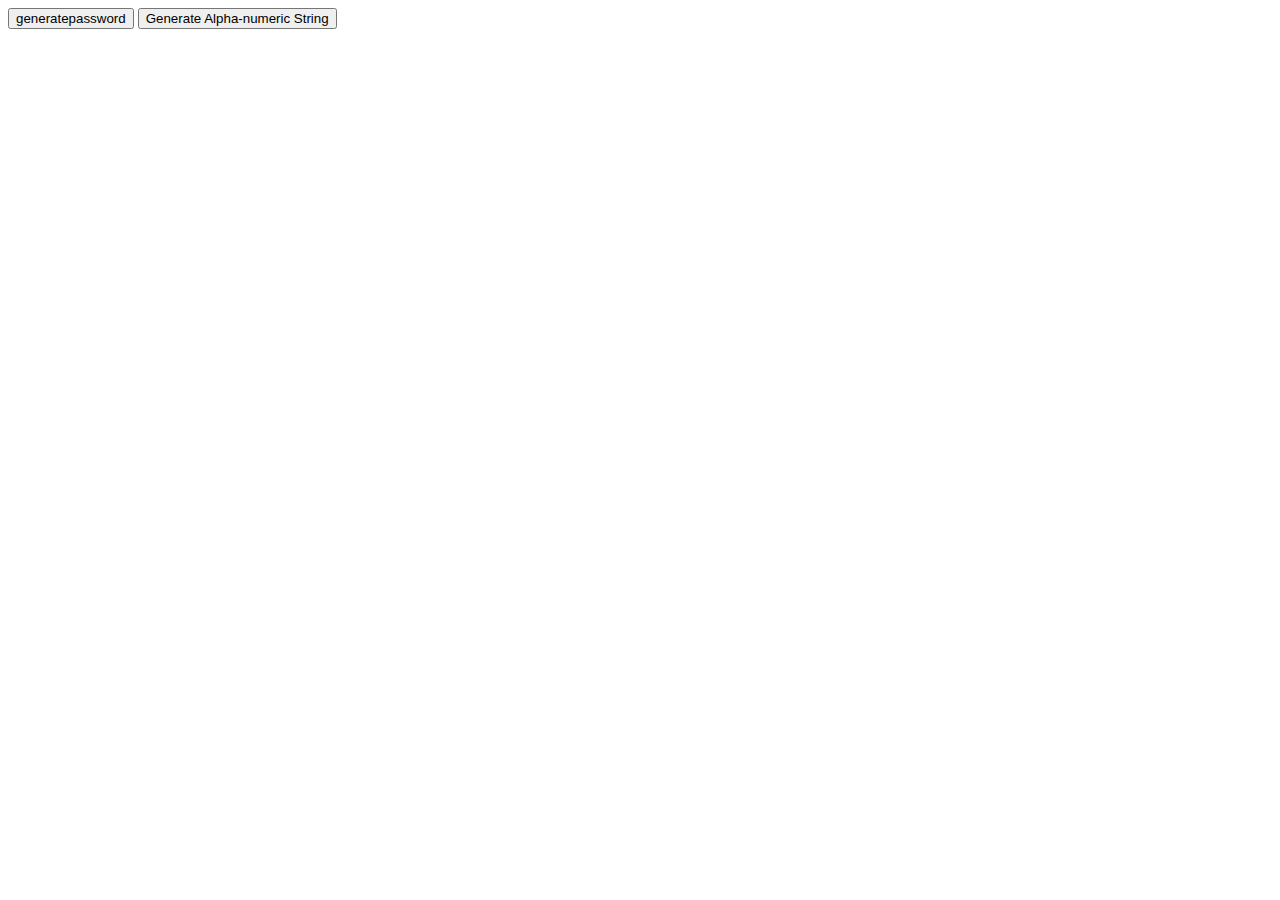
==== index.html @ 8e02b847 "copying stuff from old repo to new repo" ====
<!DOCTYPE html>
<html lang="en">
<head>
    <meta charset="UTF-8">
    <meta http-equiv="X-UA-Compatible" content="IE=edge">
    <meta name="viewport" content="width=device-width, initial-scale=1.0">
    <title>Document</title>
</head>
<a href="./script.js"></a>
<body>
    

    <button onclick="generatepassword()">
        generatepassword
    </button>

    <input type="button" value="Generate Alpha-numeric String" onClick="randomString();">  
    
<script>
// Password length function
var charLength = function() {
// prompt to find out length of password
charLengthInput = window.prompt( "How long would you like your password to be? Choose a number between 8 and 128 characters.");
//if valid number
if (charLengthInput >=8 && charLengthInput <=128) {
console.log(charLengthInput);
}
else {
window.alert("You need to choose a number greater than 8 and less than 128.");
charLength();
}
return charLengthInput;
}

// this generates random lowercase numbers
function getrandomLowercase() {
    window.alert(String.fromCharCode((Math.floor(Math.random()*26) + 97)));
}

// this generates random uppercase letters
function getrandomUppercase() {
    return String.fromCharCode(Math.floor((Math.random()*26) +65));
}

getrandomUppercase()
// this generates random numbers between 0-9
function getrandomNumber() {

    window.alert(String.fromCharCode(Math.floor((Math.random()*10)+48)));
}

// this generates random special characters
function getrandomSpecial() {

    window.alert(String.fromCharCode((Math.floor(Math.random()*15)+32)));
}

// this function will use generated characters and append them

function getCriteria () {
    var selectUppercase = window.confirm('Do you want any UPPER case letters in your password?');
    // var selectLowercase = window.confirm('Do you want any Lower cases letters in your password?');
    // var selectSpecial = window.confirm('Do you want any special letters in your password?');
    // var selectNumber = window.confirm('Do you want any numbers sin your password?')
}

// joinChars()

// this function will select which characters they want
function charsSelect (getrandomUppercase) {

    alert(getrandomUppercase);
}

charsSelect()

// this function will run the loop to add one more character each time
// var i;

// for (i=0, i=charLengthInput; i++; {
//     console,log(getrandomUppercase);
// }





    </script>
</body>
</html>
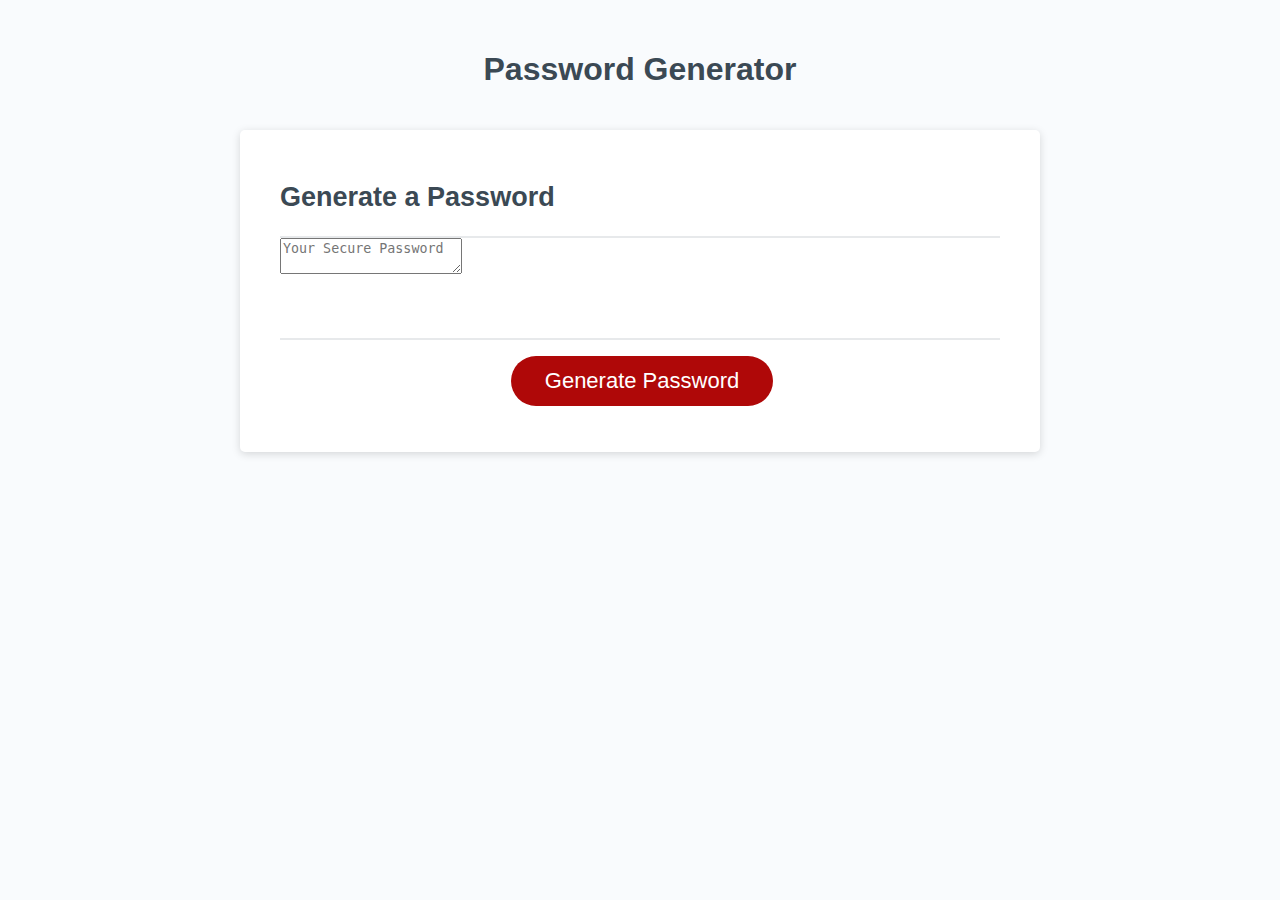
==== commit b2c8760d: "cleanup files" ====
--- a/index.html
+++ b/index.html
@@ -5,86 +5,31 @@
     <meta http-equiv="X-UA-Compatible" content="IE=edge">
     <meta name="viewport" content="width=device-width, initial-scale=1.0">
     <title>Document</title>
+    <link rel="stylesheet" href="./style.css">
 </head>
-<a href="./script.js"></a>
+
 <body>
-    
-
-    <button onclick="generatepassword()">
-        generatepassword
-    </button>
-
-    <input type="button" value="Generate Alpha-numeric String" onClick="randomString();">  
-    
-<script>
-// Password length function
-var charLength = function() {
-// prompt to find out length of password
-charLengthInput = window.prompt( "How long would you like your password to be? Choose a number between 8 and 128 characters.");
-//if valid number
-if (charLengthInput >=8 && charLengthInput <=128) {
-console.log(charLengthInput);
-}
-else {
-window.alert("You need to choose a number greater than 8 and less than 128.");
-charLength();
-}
-return charLengthInput;
-}
-
-// this generates random lowercase numbers
-function getrandomLowercase() {
-    window.alert(String.fromCharCode((Math.floor(Math.random()*26) + 97)));
-}
-
-// this generates random uppercase letters
-function getrandomUppercase() {
-    return String.fromCharCode(Math.floor((Math.random()*26) +65));
-}
-
-getrandomUppercase()
-// this generates random numbers between 0-9
-function getrandomNumber() {
-
-    window.alert(String.fromCharCode(Math.floor((Math.random()*10)+48)));
-}
-
-// this generates random special characters
-function getrandomSpecial() {
-
-    window.alert(String.fromCharCode((Math.floor(Math.random()*15)+32)));
-}
-
-// this function will use generated characters and append them
-
-function getCriteria () {
-    var selectUppercase = window.confirm('Do you want any UPPER case letters in your password?');
-    // var selectLowercase = window.confirm('Do you want any Lower cases letters in your password?');
-    // var selectSpecial = window.confirm('Do you want any special letters in your password?');
-    // var selectNumber = window.confirm('Do you want any numbers sin your password?')
-}
-
-// joinChars()
-
-// this function will select which characters they want
-function charsSelect (getrandomUppercase) {
-
-    alert(getrandomUppercase);
-}
-
-charsSelect()
-
-// this function will run the loop to add one more character each time
-// var i;
-
-// for (i=0, i=charLengthInput; i++; {
-//     console,log(getrandomUppercase);
-// }
-
-
-
-
-
-    </script>
+        <div class="wrapper">
+          <header>
+            <h1>Password Generator</h1>
+          </header>
+          <div class="card">
+            <div class="card-header">
+              <h2>Generate a Password</h2>
+            </div>
+            <div class="card-body">
+              <textarea
+                readonly
+                id="finalDisplay"
+                placeholder="Your Secure Password"
+                aria-label="Generated Password"
+              ></textarea>
+            </div>
+            <div class="card-footer">
+              <button id="generate" class="btn">Generate Password</button>
+            </div>
+          </div>
+        </div>
+        <script src="./script.js"></script> 
 </body>
 </html>--- a/style.css
+++ b/style.css
@@ -0,0 +1,137 @@
+*,
+*::before,
+*::after {
+  box-sizing: border-box;
+}
+
+html,
+body,
+.wrapper {
+  height: 100%;
+  margin: 0;
+  padding: 0;
+}
+
+body {
+  font-family: sans-serif;
+  background-color: #f9fbfd;
+}
+
+.wrapper {
+  padding-top: 30px;
+  padding-left: 20px;
+  padding-right: 20px;
+}
+
+header {
+  text-align: center;
+  padding: 20px;
+  padding-top: 0px;
+  color: hsl(206, 17%, 28%);
+}
+
+.card {
+  background-color: hsl(0, 0%, 100%);
+  border-radius: 5px;
+  border-width: 1px;
+  box-shadow: rgba(0, 0, 0, 0.15) 0px 2px 8px 0px;
+  color: hsl(206, 17%, 28%);
+  font-size: 18px;
+  margin: 0 auto;
+  max-width: 800px;
+  padding: 30px 40px;
+}
+
+.card-header::after {
+  content: " ";
+  display: block;
+  width: 100%;
+  background: #e7e9eb;
+  height: 2px;
+}
+
+.card-body {
+  min-height: 100px;
+}
+
+.card-footer {
+  text-align: center;
+}
+
+.card-footer::before {
+  content: " ";
+  display: block;
+  width: 100%;
+  background: #e7e9eb;
+  height: 2px;
+}
+
+.card-footer::after {
+  content: " ";
+  display: block;
+  clear: both;
+}
+
+.btn {
+  border: none;
+  background-color: hsl(360, 91%, 36%);
+  border-radius: 25px;
+  box-shadow: rgba(0, 0, 0, 0.1) 0px 1px 6px 0px rgba(0, 0, 0, 0.2) 0px 1px 1px
+    0px;
+  color: hsl(0, 0%, 100%);
+  display: inline-block;
+  font-size: 22px;
+  line-height: 22px;
+  margin: 16px 16px 16px 20px;
+  padding: 14px 34px;
+  text-align: center;
+  cursor: pointer;
+}
+
+button[disabled] {
+  cursor: default;
+  background: #c0c7cf;
+}
+
+.float-right {
+  float: right;
+}
+
+#password {
+  -webkit-appearance: none;
+  -moz-appearance: none;
+  appearance: none;
+  border: none;
+  display: block;
+  width: 100%;
+  padding-top: 15px;
+  padding-left: 15px;
+  padding-right: 15px;
+  padding-bottom: 85px;
+  font-size: 1.2rem;
+  text-align: center;
+  margin-top: 10px;
+  margin-bottom: 10px;
+  border: 2px dashed #c0c7cf;
+  border-radius: 6px;
+  resize: none;
+  overflow: hidden;
+}
+
+@media (max-width: 690px) {
+  .btn {
+    font-size: 1rem;
+    margin: 16px 0px 0px 0px;
+    padding: 10px 15px;
+  }
+
+  #password {
+    font-size: 1rem;
+  }
+}
+
+@media (max-width: 500px) {
+  .btn {
+    font-size: 0.8rem;
+  }
+}
